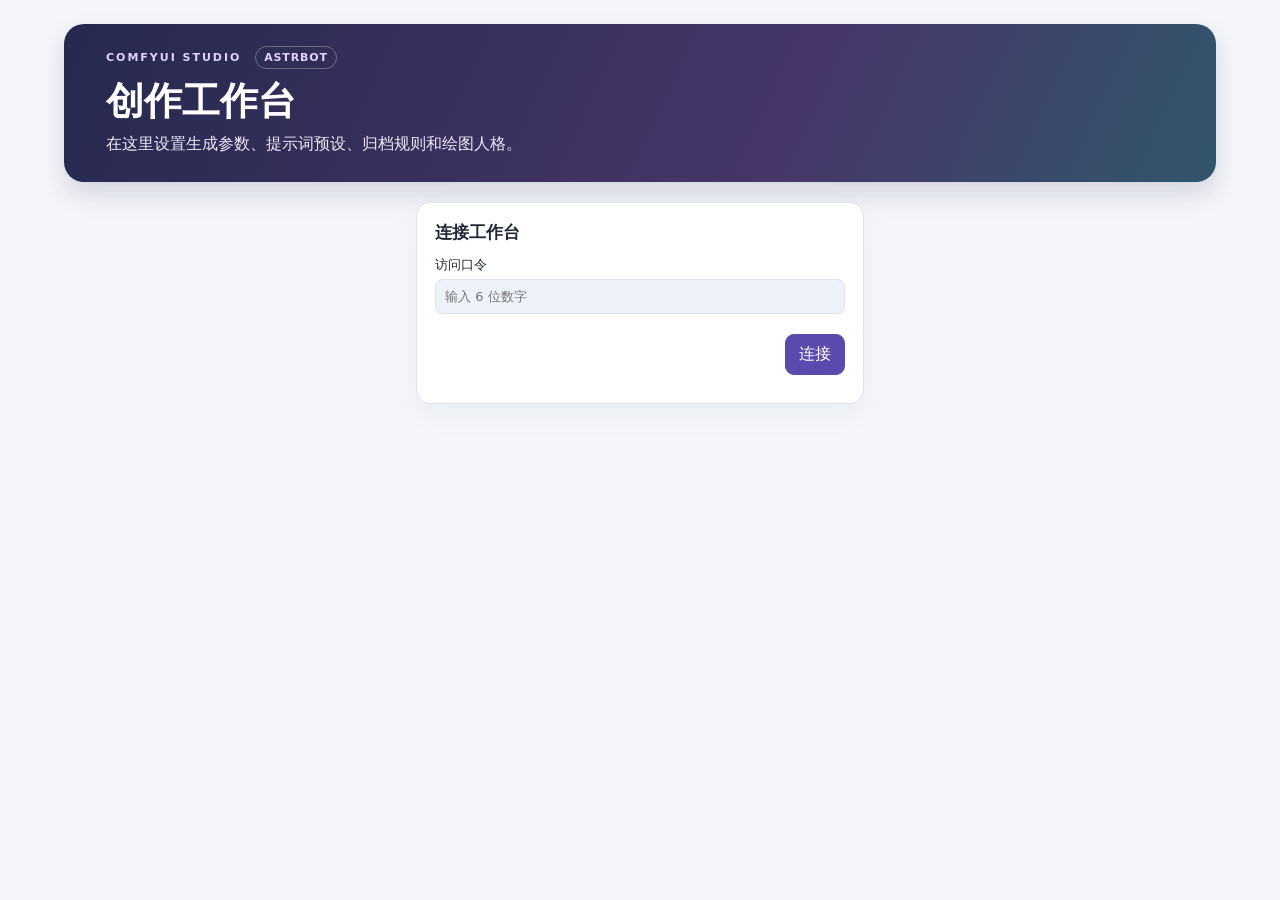
==== views/anima/index.html @ 5c2d6a52 "feat(init):An Astrbot plugin to bridge ComfyUI" ====
<!doctype html>
<html lang="zh-CN">
<head>
  <meta charset="utf-8">
  <meta name="viewport" content="width=device-width, initial-scale=1">
  <title>ComfyUI 工作台</title>
  <link rel="stylesheet" href="./style.css">
</head>
<body>
  <main>
    <header class="hero">
      <p class="eyebrow">COMFYUI STUDIO <span>ASTRBOT</span></p>
      <h1>创作工作台</h1>
      <p>在这里设置生成参数、提示词预设、归档规则和绘图人格。</p>
    </header>
    <section id="remote-login" hidden>
      <h2>连接工作台</h2>
      <form id="remote-login-form">
        <label class="field">访问口令
          <input id="remote-token" type="password" inputmode="numeric" autocomplete="current-password"
            placeholder="输入 6 位数字" maxlength="128" required>
        </label>
        <p id="remote-login-status" role="alert"></p>
        <footer><button class="primary" type="submit">连接</button></footer>
      </form>
    </section>
    <div class="workspace" id="workspace">
      <aside class="workflow-nav" aria-label="工作流导航">
        <p class="nav-label">工作流</p>
        <select id="remote-workflow" aria-label="选择工作流" hidden></select>
        <nav id="workflow-list" aria-label="工作流列表"></nav>
      </aside>
      <aside class="management-nav" aria-label="工作台管理">
        <p class="nav-label">管理</p>
        <nav id="management-list" aria-label="管理选项">
          <button type="button" id="open-exports" class="workflow-tab" aria-controls="exports">导入导出</button>
          <button type="button" id="open-archive" class="workflow-tab">图片归档</button>
          <button type="button" id="open-persona" class="workflow-tab" aria-controls="persona">绘图人格</button>
          <button type="button" id="open-lora-order" class="workflow-tab" aria-controls="lora-order">LoRA 编号</button>
          <button type="button" id="open-presets" class="workflow-tab" aria-controls="presets">提示词预设</button>
          <button type="button" id="open-image-review" class="workflow-tab" aria-controls="image-review">待评价图片</button>
          <button type="button" id="open-image-gallery" class="workflow-tab" aria-controls="image-gallery">收藏图集</button>
          <button type="button" id="open-pass-gallery" class="workflow-tab" aria-controls="image-gallery">Pass 图集</button>
          <button type="button" id="open-videos" class="workflow-tab" aria-controls="videos">生成视频</button>
          <button type="button" id="open-queue" class="workflow-tab" aria-controls="queue">任务队列</button>
          <button type="button" id="remote-logout" class="workflow-tab" hidden>退出远程工作台</button>
        </nav>
      </aside>
      <div class="workspace-main">
        <p id="status" role="status" aria-live="polite">正在读取工作流…</p>
        <form id="settings" hidden>
          <div class="panel-heading">
            <div><span id="workflow-kind" class="pill"></span><h2 id="workflow-title"></h2></div>
            <div class="row-actions">
              <button type="button" id="show-unsaved" hidden>未保存</button>
              <button type="button" id="discard" hidden>放弃修改</button>
            </div>
          </div>
          <p id="workflow-note" class="section-note" hidden></p>
          <section id="workflow-config-settings">
            <h2>工作流配置</h2>
            <label class="field">已保存的配置<select id="workflow-config-name"></select></label>
            <footer>
              <button type="button" id="rename-workflow-config" disabled>重命名</button>
              <button type="button" id="save-workflow-config" disabled>另存当前参数</button>
              <button type="button" id="delete-workflow-config" disabled>删除配置</button>
            </footer>
            <small class="section-note">选择后直接加载。保存设置时会同步更新选中的配置。</small>
          </section>
          <section>
            <h2>命令简称</h2>
            <label class="field">工作流简称
              <input id="workflow-alias" maxlength="32" placeholder="留空使用默认简称">
            </label>
            <footer><button type="button" id="workflow-alias-save">保存简称</button></footer>
            <small id="workflow-alias-example"></small>
          </section>
      <section>
        <h2 id="prompt-settings-title">提示词与种子</h2>
        <label id="prefix-setting" class="field">正向提示词前缀
          <textarea id="prefix" rows="2" maxlength="4000" placeholder="可留空，或填写常用风格标签"></textarea>
        </label>
        <label class="toggle"><input type="checkbox" id="fixed"> 使用面板里的固定种子</label>
        <small id="seed-note">随机模式每次生成使用新种子。负向提示词与种子数值可在下方调整。</small>
        <div class="grid" id="sweep-lora-setting" hidden>
          <label class="field">人物 LoRA 扫图目录
            <select id="sweep-lora-family"></select>
          </label>
        </div>
      </section>
      <section id="reference-settings">
        <h2>图生图参考图</h2>
        <p>默认从 QQ 读取图生图和 ControlNet 参考图。同时启用时共用所选图片。</p>
        <label class="field">图片来源
          <select id="reference-source">
            <option value="auto">优先 QQ 附图，没图时用面板参考图</option>
            <option value="qq">仅用 QQ 当前消息或引用图片</option>
            <option value="local">仅用面板参考图</option>
          </select>
        </label>
        <small>同一条消息附图，或回复图片并发送指令。选择本机素材时，可调整节点 #21 和 #129。</small>
      </section>
      <section id="anima-branches">
        <h2>工作流分支</h2>
        <p>勾选后点「保存设置」，下次打开会保留已保存的分支。关闭分支时会保留它的参数。</p>
        <details>
          <summary id="branch-summary">分支开关</summary>
          <div id="branches" class="grid"></div>
          <footer><button type="submit" class="primary" id="save-branches">保存设置</button></footer>
        </details>
        <details id="branch-dependencies">
          <summary>分支与模型</summary>
          <p>逐个试开启分支，检查已保存配置能否导出以及本机是否识别所需模型和素材。检查不会生成图片。</p>
          <button type="button" id="check-branches">检查全部分支</button>
          <p id="branch-check-status" role="status" aria-live="polite"></p>
          <p id="branch-models"></p>
          <div class="branch-table" id="branch-report" hidden>
            <table>
              <thead><tr><th scope="col">分支</th><th scope="col">检查结果</th><th scope="col">模型 / 素材</th></tr></thead>
              <tbody id="branch-rows"></tbody>
            </table>
          </div>
        </details>
      </section>
      <section>
        <h2>节点参数 <span id="count"></span></h2>
        <label class="toggle" id="dormant-control"><input type="checkbox" id="show-dormant"> 显示旁路分支的参数</label>
        <label class="field parameter-search">查找参数
          <input type="search" id="filter" placeholder="例如：宽度、CFG、节点编号">
        </label>
        <div id="nodes"></div>
        <p id="parameter-empty" hidden>没有匹配的参数。</p>
      </section>
      <footer>
        <button type="button" id="sync">同步 ComfyUI 画布</button>
        <button type="submit" class="primary" id="save">保存设置</button>
      </footer>
        </form>
        <form id="archive" hidden>
          <div class="panel-heading">
            <div><span class="pill">图片输出</span><h2>图片归档</h2></div>
          </div>
          <section>
            <p>正向提示词出现标签时，按下方从上到下第一条匹配规则保存。标签不区分大小写，匹配后从绘图提示词中移除。</p>
            <p>在 QQ 回复一张图片并发送 <code>/comfy archive fav</code>，可把生成图移入 <code>favourite</code>。同一用户在本会话中排在收藏图片前面的待评价图会移入 <code>pass</code>。</p>
            <label class="field archive-default">未命中时的文件夹
              <input id="archive-default" maxlength="64" required>
            </label>
            <div id="archive-rows"></div>
            <button type="button" id="archive-add">＋ 添加规则</button>
            <small class="section-note">只填单层文件夹名称，例如 SFW 或 风景。规则用于 ComfyUI 原图和 AstrBot 回传缓存。</small>
          </section>
          <footer><button class="primary" type="submit" id="archive-save">保存归档规则</button></footer>
        </form>
        <form id="persona" hidden>
          <div class="panel-heading">
            <div><span class="pill">AI 绘图</span><h2>绘图人格</h2></div>
            <button type="button" id="persona-reload">重新读取文件</button>
          </div>
          <section>
            <p>这里的提示词会附加到 AstrBot 当前使用的人格中。保存后，下次 AI 对话生效。</p>
            <label class="field">绘图提示词
              <textarea id="persona-text" rows="18" maxlength="16000" spellcheck="false" required></textarea>
            </label>
            <small class="section-note" id="persona-path"></small>
          </section>
          <footer>
            <button type="button" id="persona-default">载入默认提示词</button>
            <button class="primary" type="submit" id="persona-save">保存提示词</button>
          </footer>
        </form>
        <div id="lora-order" hidden>
          <div class="panel-heading">
            <div><span class="pill">QQ 快捷调用</span><h2>LoRA 编号</h2></div>
            <button type="button" id="lora-order-refresh">刷新目录</button>
          </div>
          <section>
            <div class="order-heading">
              <div>
                <label class="field">模型目录<select id="lora-family"></select></label>
                <p>点击 LoRA 名称可编辑分类和附带提示词。拖动或点击箭头可调整组内编号。</p>
              </div>
              <span id="lora-order-count" class="pill"></span>
            </div>
            <div id="lora-order-list"></div>
            <small class="section-note" id="lora-order-help"></small>
          </section>
        </div>
        <dialog id="lora-tag-dialog" aria-labelledby="lora-tag-title">
          <h2 id="lora-tag-title">LoRA 设置</h2>
          <p id="lora-tag-name"></p>
          <small id="lora-tag-hash" class="section-note"></small>
          <form id="lora-tag-form">
            <label class="field">LoRA 分类
              <select id="lora-category">
                <option value="C">人物（C）</option>
                <option value="S">风格（S）</option>
                <option value="O">其他（O）</option>
              </select>
            </label>
            <label class="field">默认权重
              <input id="lora-default-strength" type="number" min="-100" max="100" step="any" required>
              <small>命令省略权重时和遍历 LoRA 时使用。</small>
            </label>
            <label class="field">随正向提示词发送
              <textarea id="lora-tag-text" rows="4" maxlength="1000" spellcheck="false" placeholder="例如 watercolor, soft lighting"></textarea>
            </label>
            <small class="section-note" id="lora-tag-default"></small>
            <small class="section-note">留空保存可停用插件补词。恢复默认可重新使用 LoRA 自带的触发词。</small>
            <p id="lora-tag-error" role="alert" class="error" hidden></p>
            <footer>
              <button type="button" id="lora-tag-cancel">取消</button>
              <button type="button" id="lora-tag-reset">恢复默认</button>
              <button type="submit" class="primary" id="lora-tag-save">保存设置</button>
            </footer>
          </form>
        </dialog>
        <div id="presets" hidden>
          <div class="panel-heading">
            <div><span class="pill">绘图提示词</span><h2>提示词预设</h2></div>
            <div class="row-actions">
              <button type="button" id="preset-reload" hidden>重新读取文件</button>
            </div>
          </div>
          <section>
            <h2>用户预设库</h2>
            <label class="field">选择已有用户
              <select id="preset-account"></select>
            </label>
            <div class="grid">
              <label class="field">平台实例 ID<input id="preset-platform" placeholder="例如 aiocqhttp" maxlength="80"></label>
              <label class="field">用户 ID<input id="preset-user" placeholder="例如 QQ 号" maxlength="100"></label>
            </div>
            <footer><button type="button" id="preset-open-account">打开用户预设库</button></footer>
            <small class="section-note">QQ 用户可私聊发送 /comfy prompt preset 获取账号标识，冒号前是平台实例 ID，后面是用户 ID。</small>
          </section>
          <form id="preset-form" hidden>
          <section>
            <div class="order-heading">
              <div>
                <h2 id="preset-account-title"></h2>
                <p>点击名称编辑。拖动手柄或点击箭头，可调整编号并自动保存。</p>
              </div>
              <button type="button" id="preset-new">＋ 新建预设</button>
            </div>
            <ol id="preset-list" class="order-list" aria-label="提示词预设编号"></ol>
            <div class="preset-preview">
              <button type="button" id="preset-preview-open" aria-label="查看预设预览大图" hidden>
                <img id="preset-preview-image" alt="提示词预设的效果图">
              </button>
              <div>
                <strong>效果预览</strong>
                <p id="preset-preview-status" role="status"></p>
                <div class="row-actions">
                  <button type="button" id="preset-preview-select">从收藏选图</button>
                  <button type="button" id="preset-preview-clear" hidden>移除预览</button>
                </div>
              </div>
            </div>
            <div class="grid">
              <label class="field wide">预设名称
                <input id="preset-name" maxlength="64" placeholder="例如：水彩 人像" required>
              </label>
              <label class="field wide">正向提示词
                <textarea id="preset-positive" rows="6" maxlength="8000" spellcheck="false" required></textarea>
              </label>
              <label class="field wide">负向提示词（可选）
                <textarea id="preset-negative" rows="4" maxlength="8000" spellcheck="false" placeholder="留空沿用工作流的负向提示词"></textarea>
              </label>
            </div>
            <details id="prompt-tag-picker" class="compact-disclosure">
              <summary><strong>提示词词库</strong><small>查词和预览</small></summary>
              <p class="section-note">长按词条或加词按钮查看缩略图，点按词名也能预览。点「＋正向」或「＋负向」可直接加词。</p>
              <div class="grid">
                <label class="field">搜索标签<input type="search" id="prompt-tag-search" placeholder="例如 水彩、柔光、watermark" maxlength="120"></label>
                <label class="field">分类<select id="prompt-tag-category"><option value="">全部分类</option></select></label>
              </div>
              <p id="prompt-tag-status" role="status" aria-live="polite"></p>
              <ul id="prompt-tag-results" class="prompt-tag-results"></ul>
              <button type="button" id="prompt-tag-more" hidden>查看更多</button>
              <p class="section-note" id="prompt-tag-directory"></p>
              <p class="section-note" id="prompt-tag-warnings" role="status" hidden></p>
              <button type="button" id="prompt-tag-reload">重新读取词库</button>
            </details>
            <div id="preset-usage">
              <small class="section-note">预设所属用户可发送 <code id="preset-command">/comfy gen --preset "水彩 人像"</code></small>
              <small class="section-note">可在预设编号或名称后补充本次画面。直接填写带权重的 Prompt 时，加上 <code>--raw</code> 可保留补充内容的原文。</small>
            </div>
            <small class="section-note" id="preset-path"></small>
          </section>
          <footer>
            <button type="button" id="preset-discard" hidden>放弃修改</button>
            <button type="submit" class="primary" id="preset-save">保存预设</button>
          </footer>
          </form>
        </div>
        <dialog id="prompt-tag-preview" aria-labelledby="prompt-tag-preview-title">
          <h2 id="prompt-tag-preview-title"></h2>
          <p id="prompt-tag-preview-label"></p>
          <img id="prompt-tag-preview-image" hidden alt="">
          <p id="prompt-tag-preview-status" role="status"></p>
          <footer>
            <button type="button" id="prompt-tag-preview-close" autofocus>关闭</button>
            <button type="button" id="prompt-tag-preview-positive">＋正向</button>
            <button type="button" id="prompt-tag-preview-negative">＋负向</button>
          </footer>
        </dialog>
        <dialog id="preset-conflict" aria-labelledby="preset-conflict-title">
          <h2 id="preset-conflict-title">发现同名预设</h2>
          <p id="preset-conflict-progress"></p>
          <div id="preset-comparison"></div>
          <form method="dialog">
            <footer>
              <button value="cancel" autofocus>取消导入</button>
              <button value="existing">保留现有版</button>
              <button class="primary" value="incoming">用导入版覆盖</button>
            </footer>
          </form>
        </dialog>
        <div id="exports" hidden>
          <div class="panel-heading"><h2>导入导出</h2></div>
          <section>
            <h2>工作流</h2>
            <label class="field">选择要导出的单个工作流<select id="export-workflow-name"></select></label>
            <footer>
              <button type="button" id="export-workflow">导出工作流 JSON</button>
              <button type="button" id="export-workflows">导出全部工作流 ZIP</button>
            </footer>
            <small class="section-note">工作流文件包含已保存的参数，ZIP 还包含 Anima T2I 画布。</small>
            <label class="toggle"><input type="checkbox" id="replace-workflows"> 导入时覆盖同名工作流</label>
            <footer>
              <button type="button" id="import-workflows">导入工作流 JSON 或 ZIP</button>
              <button type="button" id="open-workflow-directory" hidden>打开工作流目录</button>
            </footer>
            <input type="file" id="workflow-import-file" accept=".json,.zip,application/json,application/zip" hidden>
          </section>
          <section>
            <h2>工作流配置</h2>
            <div class="grid">
              <label class="field">工作流<select id="transfer-config-workflow"></select></label>
              <label class="field">要导出的配置<select id="transfer-config-name"></select></label>
            </div>
            <footer>
              <button type="button" id="import-workflow-config">导入配置 JSON</button>
              <button type="button" id="export-workflow-config" disabled>导出配置 JSON</button>
            </footer>
            <small class="section-note">导入后可在对应工作流里应用。同名配置会自动加上序号。</small>
            <input type="file" id="workflow-config-file" accept=".json,application/json" hidden>
          </section>
          <section>
            <h2>提示词预设</h2>
            <label class="field">预设所属用户<select id="export-preset-account"></select></label>
            <details>
              <summary>使用其他 QQ 账号</summary>
              <div class="grid">
                <label class="field">平台实例 ID<input id="transfer-preset-platform" placeholder="例如 aiocqhttp" maxlength="80"></label>
                <label class="field">用户 ID<input id="transfer-preset-user" placeholder="例如 QQ 号" maxlength="100"></label>
              </div>
              <button type="button" id="transfer-preset-account">选择此账号</button>
            </details>
            <footer>
              <button type="button" id="preset-import" disabled>导入提示词预设 JSON</button>
              <button type="button" id="export-presets" disabled>导出提示词预设 JSON</button>
            </footer>
            <input type="file" id="preset-file" accept=".json,application/json" hidden>
          </section>
          <section>
            <h2>常用命令</h2>
            <label class="toggle"><input type="checkbox" id="replace-commands"> 导入时覆盖同名命令</label>
            <footer>
              <button type="button" id="import-commands">导入常用命令 JSON</button>
              <button type="button" id="export-commands">导出常用命令 JSON</button>
            </footer>
            <input type="file" id="commands-import-file" accept=".json,application/json" hidden>
          </section>
          <section>
            <h2>LoRA 附带词</h2>
            <label class="field">LoRA 文件夹<select id="export-lora-family"></select></label>
            <footer>
              <button type="button" id="lora-tags-import">导入附带词 JSON</button>
              <button type="button" id="export-lora-tags">导出附带词 JSON</button>
            </footer>
            <small class="section-note">按模型文件的 SHA-256 合并，同一哈希以导入词为准。缺少对应模型的记录也会保留。</small>
            <input type="file" id="lora-tags-file" accept=".json,application/json" hidden>
          </section>
        </div>
        <div id="image-review" hidden>
          <div class="panel-heading">
            <div><h2>待评价图片</h2><small id="image-review-count"></small></div>
            <button type="button" id="image-review-refresh">刷新</button>
          </div>
          <div id="image-review-filter-slot">
            <details id="image-filters">
              <summary aria-label="筛选图片" title="筛选图片">
                <span class="filter-icon" aria-hidden="true"><i></i><i></i><i></i></span>
                <span id="image-filter-count" hidden></span>
              </summary>
              <div class="image-filter-panel">
                <div class="row-actions">
                  <label class="field">搜索筛选项 <input type="search" id="image-filter-search" autocomplete="off"></label>
                  <button type="button" id="image-filter-clear" disabled>清除筛选</button>
                </div>
                <small>同类任选，跨类同时匹配。</small>
                <p id="image-filter-status" role="status" hidden></p>
                <div id="image-filter-options"></div>
              </div>
            </details>
          </div>
          <p id="image-review-empty" hidden>暂无待评价图片。</p>
          <div id="image-review-jobs"></div>
        </div>
        <div id="videos" hidden>
          <div class="panel-heading">
            <h2>生成视频</h2>
            <button type="button" id="videos-refresh">刷新</button>
          </div>
          <div id="videos-list"></div>
          <p id="videos-empty" hidden>暂无生成的视频。</p>
          <footer>
            <button type="button" id="videos-prev" disabled>上一页</button>
            <small id="videos-page"></small>
            <button type="button" id="videos-next" disabled>下一页</button>
          </footer>
        </div>
        <div id="image-gallery" hidden>
          <div class="panel-heading">
            <h2 id="image-gallery-title">收藏图集</h2>
            <label class="field">图片分类
              <select id="image-gallery-rating">
                <option value="">全部</option>
                <option value="SFW">SFW</option>
                <option value="NSFW">NSFW</option>
              </select>
            </label>
          </div>
          <div class="row-actions">
            <div id="image-gallery-filter-slot"></div>
            <button type="button" id="image-gallery-thumbnails">生成缺失缩略图</button>
          </div>
          <p id="image-gallery-thumbnail-status" role="status"></p>
          <div id="image-gallery-grid" class="review-grid"></div>
          <p id="image-gallery-empty" hidden>暂无收藏图片。</p>
          <footer>
            <button type="button" id="image-gallery-prev" disabled>上一页</button>
            <small id="image-gallery-page"></small>
            <button type="button" id="image-gallery-next" disabled>下一页</button>
          </footer>
        </div>
        <dialog id="image-original" aria-labelledby="image-original-title">
          <div class="panel-heading">
            <h2 id="image-original-title">原图</h2>
            <div class="row-actions">
              <button type="button" id="image-original-move" hidden></button>
              <form method="dialog"><button>关闭</button></form>
            </div>
          </div>
          <p id="image-original-status" role="status"></p>
          <dl id="image-generation-info" class="image-generation-info" hidden></dl>
          <img id="image-original-file" alt="" hidden>
        </dialog>
        <dialog id="image-delete-dialog" aria-labelledby="image-delete-title">
          <h2 id="image-delete-title">删除图片</h2>
          <p id="image-delete-name"></p>
          <p>删除归档中的原图后无法在工作台恢复。</p>
          <p id="image-delete-status" role="status"></p>
          <footer>
            <form method="dialog"><button id="image-delete-cancel">取消</button></form>
            <button type="button" id="image-delete-confirm" class="primary">确认删除</button>
          </footer>
        </dialog>
        <div id="queue" hidden>
          <div class="panel-heading">
            <div><span class="pill">生成管理</span><h2>任务队列</h2></div>
            <div class="row-actions">
              <button type="button" id="queue-refresh">刷新队列</button>
              <button type="button" id="queue-cancel-all" disabled>取消全部任务</button>
            </div>
          </div>
          <p id="queue-status" role="status" aria-live="polite"></p>
          <details id="queue-create" class="compact-disclosure">
            <summary><strong>＋ 创建任务</strong></summary>
            <label class="field queue-mode">添加方式
              <select id="queue-create-mode">
                <option value="">无</option>
                <option value="command">命令添加</option>
                <option value="simple">简易添加</option>
              </select>
            </label>
            <form id="remote-command-form" hidden>
              <div class="grid">
                <label class="field">常用命令<select id="queue-command-template"></select></label>
                <label class="field">模板名称
                  <input id="queue-command-template-name" maxlength="64" placeholder="为当前命令取个名字">
                </label>
                <div class="row-actions wide">
                  <button type="button" id="queue-command-template-save">保存模板</button>
                  <button type="button" id="queue-command-template-delete" disabled>删除所选模板</button>
                </div>
                <label class="field wide">命令
                  <textarea id="queue-command-text" name="command" rows="3" maxlength="16000" required spellcheck="false"
                    placeholder='/comfy gen --wf wai watercolor landscape'></textarea>
                </label>
                <label class="field">预设所属用户<select id="remote-command-account" name="account"></select></label>
              </div>
              <small class="section-note">选择模板后可先编辑再发送。支持 gen、lora、sweep 和 --help，描述按原文提交。</small>
              <footer><button type="submit" class="primary" id="remote-command-send">提交命令</button></footer>
            </form>
            <form id="queue-form" hidden>
              <div class="grid">
                <label class="field">工作流<select id="queue-workflow" required></select></label>
                <label class="field">预设所属用户<select id="queue-preset-account"></select></label>
                <label class="field">提示词预设<select id="queue-preset"></select></label>
                <label class="field wide">正向提示词或本次补充
                  <textarea id="queue-positive" rows="4" maxlength="8000" spellcheck="false"></textarea>
                </label>
                <label class="field wide">负向提示词
                  <textarea id="queue-negative" rows="2" maxlength="8000" placeholder="留空沿用预设或工作流"></textarea>
                </label>
                <label class="field">生成批次
                  <input type="number" id="queue-count" value="1" min="1" step="1" required>
                </label>
              </div>
              <small class="section-note">多批次会分别入队，每项使用随机种子，可单独取消。提示词按原文提交。超时从 ComfyUI 接收任务后计时，包含 ComfyUI 内的排队和执行。</small>
              <footer><button type="submit" class="primary" id="queue-add">加入队列</button></footer>
            </form>
            <div class="field queue-reference" id="queue-reference" hidden>参考图
              <div class="row-actions">
                <button type="button" id="queue-reference-open">从收藏选图</button>
                <button type="button" id="queue-reference-upload">本地图片</button>
                <button type="button" id="queue-reference-edit" disabled>编辑遮罩</button>
                <button type="button" id="queue-reference-remove-mask" hidden>移除遮罩编辑</button>
                <button type="button" id="queue-reference-clear" hidden>清除图片</button>
              </div>
              <input type="hidden" id="queue-reference-id">
              <input id="queue-reference-file" type="file" accept="image/png,image/jpeg,image/webp,image/gif" hidden>
              <small id="queue-reference-status" role="status"></small>
            </div>
          </details>
          <section>
            <h2 id="queue-summary">当前队列</h2>
            <div id="queue-active"></div>
          </section>
          <details class="compact-disclosure">
            <summary><strong>QQ 任务等待超时</strong></summary>
            <form id="queue-qq-timeout-form">
              <div class="grid">
                <label class="field">工作流<select id="queue-qq-workflow" required></select></label>
                <label class="field">超时（秒）
                  <input type="number" id="queue-qq-timeout" step="1" aria-describedby="queue-qq-timeout-note" disabled>
                  <small id="queue-qq-timeout-note">正在读取当前设置…</small>
                </label>
              </div>
              <small class="section-note">应用于该工作流之后从 QQ 和网页提交的任务。留空恢复默认值。</small>
              <footer><button type="submit" class="primary" id="queue-qq-timeout-save" disabled>保存等待超时</button></footer>
            </form>
          </details>
          <section>
            <h2>最近任务</h2>
            <div id="queue-recent"></div>
          </section>
          </div>
          <dialog id="queue-reference-picker" aria-labelledby="queue-reference-title">
            <div class="panel-heading">
              <h2 id="queue-reference-title">从收藏选择参考图</h2>
              <button type="button" id="queue-reference-close" autofocus>关闭</button>
            </div>
            <label class="field">分类
              <select id="queue-reference-rating">
                <option value="">全部</option><option value="SFW">SFW</option><option value="NSFW">NSFW</option>
              </select>
            </label>
            <p id="queue-reference-note" role="status"></p>
            <div class="review-grid" id="queue-reference-grid"></div>
            <footer>
              <button type="button" id="queue-reference-prev" disabled>上一页</button>
              <button type="button" id="queue-reference-next" disabled>下一页</button>
            </footer>
          </dialog>
          <dialog id="queue-cancel-dialog" aria-labelledby="queue-cancel-title">
            <h2 id="queue-cancel-title">取消全部任务？</h2>
            <p>将取消当前队列中等待和处理中的任务。</p>
            <form method="dialog"><footer>
              <button value="" autofocus>返回</button>
              <button value="cancel-all" class="primary">确认取消</button>
            </footer></form>
          </dialog>
      </div>
    </div>
  </main>
  <dialog id="video-dialog" class="video-dialog" aria-labelledby="video-title">
    <h2 id="video-title"></h2>
    <video id="video-player" controls playsinline preload="metadata" hidden></video>
    <img id="video-animation" alt="" hidden>
    <p id="video-play-status" role="status" hidden></p>
    <footer>
      <button type="button" id="video-close" autofocus>关闭</button>
    </footer>
  </dialog>
  <dialog id="video-delete-dialog" class="video-dialog" aria-labelledby="video-delete-title">
    <h2 id="video-delete-title">删除视频</h2>
    <p id="video-delete-name"></p>
    <p id="video-delete-status" role="status"></p>
    <footer>
      <button type="button" id="video-delete-cancel" autofocus>取消</button>
      <button type="button" id="video-delete-confirm" class="primary">确认删除</button>
    </footer>
  </dialog>
  <dialog id="workflow-config-dialog">
    <form method="dialog">
      <h2 id="workflow-config-dialog-title"></h2>
      <p id="workflow-config-dialog-note" hidden></p>
      <label class="field" id="workflow-config-title-field">配置名称
        <input id="workflow-config-title" maxlength="64" placeholder="例如 快速出图、精细修复">
      </label>
      <label class="toggle" id="workflow-config-overwrite-field" hidden>
        <input type="checkbox" id="workflow-config-overwrite"> 覆盖同名配置
      </label>
      <footer>
        <button value="cancel" formnovalidate>取消</button>
        <button class="primary" value="confirm" id="workflow-config-confirm">保存</button>
      </footer>
    </form>
  </dialog>
  <div class="workbench-notices">
    <div id="success-notice" class="success-notice" role="status" hidden></div>
    <div id="error-notice" class="error-notice" hidden>
      <p id="error-notice-text" role="alert"></p>
      <button type="button" id="dismiss-error" aria-label="关闭提示">关闭</button>
      <div id="unsaved-actions" hidden>
        <ul id="unsaved-changes" aria-label="未保存的改动"></ul>
        <div class="row-actions">
          <button type="submit" form="settings" class="primary">保存</button>
          <button type="button" id="discard-unsaved">放弃修改</button>
        </div>
      </div>
    </div>
  </div>
  <script type="module" src="./app.js"></script>
</body>
</html>
---- views/anima/style.css ----
:root {
  color-scheme: light dark;
  font-family: system-ui, "Microsoft YaHei", sans-serif;
  color: #202837;
  background: #f4f6fa;
  --surface: #fff;
  --soft: #edf1f8;
  --line: #dde3ed;
  --muted: #536073;
  --accent: #5747a8;
  --tint: #eeeafd;
  --error: #a42a44;
  --shadow: 0 10px 32px #2129440b;
}
@media (prefers-color-scheme: dark) {
  :root {
    color: #eceefa; background: #141825;
    --surface: #1d2333; --soft: #242b40; --line: #353e56;
    --muted: #b3bfd5; --accent: #c1afff; --tint: #352c54;
    --error: #ffadbc; --shadow: none;
  }
}
* { box-sizing: border-box; }
[hidden] { display: none !important; }
body { margin: 0; }
main { max-width: 1240px; margin: auto; padding: 24px clamp(14px, 4vw, 44px) 40px; }
.hero {
  background: linear-gradient(115deg, #26294e, #46366a 63%, #31566b);
  border-radius: 20px; padding: 25px clamp(20px, 5vw, 42px);
  color: #fff; box-shadow: 0 12px 26px #28284528;
}
.eyebrow { margin: 0; color: #dfd6ff; font-size: 11px; font-weight: 750; letter-spacing: .18em; }
.eyebrow span { margin-left: 8px; padding: 4px 8px; border: 1px solid #ffffff4d; border-radius: 12px; letter-spacing: .08em; }
h1 { margin: 10px 0 5px; font-size: clamp(25px, 4vw, 38px); font-weight: 730; }
.hero > p:last-child { margin: 0; color: #f0eafc; }
.workspace { display: grid; grid-template-columns: minmax(155px, 190px) minmax(0, 1fr) minmax(138px, 164px); grid-template-areas: "workflows content management"; gap: 20px; margin-top: 20px; }
aside { position: sticky; top: 12px; align-self: start; background: var(--surface); border: 1px solid var(--line); border-radius: 14px; padding: 12px; box-shadow: var(--shadow); }
.workflow-nav { grid-area: workflows; }
.management-nav { grid-area: management; }
.nav-label { margin: 9px 8px; font-size: 11px; font-weight: 700; letter-spacing: .08em; }
nav { display: grid; gap: 5px; }
.workflow-tab { width: 100%; text-align: left; background: transparent; border-color: transparent; }
.nav-sortable { position: relative; padding-inline-end: 27px; cursor: grab; user-select: none; }
.nav-sortable.dragging { cursor: grabbing; }
.nav-grip { position: absolute; inset-inline-end: 8px; top: 50%; transform: translateY(-50%); color: var(--muted); font-size: 16px; pointer-events: none; }
.workflow-tab strong, .workflow-tab small { display: block; overflow-wrap: anywhere; }
.workflow-tab small { margin-top: 2px; }
.workflow-tab[aria-pressed=true] {
  color: var(--accent); background: var(--tint); border-color: var(--line);
  box-shadow: inset 3px 0 var(--accent); font-weight: 700;
}
.workflow-tab[aria-pressed=true] small { color: inherit; }
.workspace-main { grid-area: content; min-width: 0; }
.panel-heading { display: flex; justify-content: space-between; align-items: center; gap: 12px; margin: 4px 0 15px; }
.panel-heading h2 { margin: 5px 0 0; font-size: clamp(21px, 3vw, 28px); overflow-wrap: anywhere; }
.pill { display: inline-block; color: var(--accent); background: var(--tint); padding: 3px 9px; border-radius: 20px; font-size: 11px; font-weight: 700; }
h2 { margin: 0 0 12px; font-size: 17px; }
p, small { color: var(--muted); line-height: 1.55; }
section { background: var(--surface); border: 1px solid var(--line); border-radius: 14px; padding: 18px; margin: 12px 0; box-shadow: var(--shadow); }
details { border-top: 1px solid var(--line); margin-top: 8px; padding: 12px 0 3px; }
summary { cursor: pointer; font-weight: 650; }
.compact-disclosure { border: 1px solid var(--line); border-radius: 10px; background: var(--surface); margin: 12px 0; padding: 0; }
.compact-disclosure > summary { display: flex; align-items: center; gap: 9px; padding: 10px 12px; background: var(--tint); color: var(--accent); border-radius: 9px; list-style: none; }
.compact-disclosure > summary::-webkit-details-marker { display: none; }
.compact-disclosure > summary::after { content: "›"; margin-inline-start: auto; font-size: 20px; line-height: 1; }
.compact-disclosure[open] > summary::after { transform: rotate(90deg); }
.compact-disclosure[open] { padding-bottom: 12px; }
.compact-disclosure[open] > :not(summary) { margin-inline: 12px; }
.queue-mode { max-width: 16rem; margin-block: 12px; }
.queue-reference { margin-block: 12px; padding: 12px; border: 1px solid var(--line); border-radius: 9px; background: var(--soft); }
#queue-reference-edit:not(:disabled) { color: var(--accent); border-color: var(--accent); }
.mask-dialog { width: min(94vw, 1000px); max-height: 94vh; padding: clamp(10px, 2vw, 20px); color: inherit; background: var(--surface); border: 1px solid var(--line); border-radius: 14px; }
.mask-dialog::backdrop { background: #181a2aaa; }
.mask-tools { display: flex; flex-wrap: wrap; align-items: center; gap: 6px; margin-bottom: 10px; }
.mask-tools button { padding: 6px 9px; }
.mask-tools [aria-pressed=true] { color: var(--accent); background: var(--tint); border-color: var(--accent); }
.mask-tools label { display: inline-flex; align-items: center; gap: 4px; font-size: 12px; }
.mask-tools input[type=range] { width: 70px; padding: 0; accent-color: var(--accent); }
.mask-stage { display: flex; height: min(55dvh, 620px); overflow: auto; overscroll-behavior: contain; background: #171b26; border-radius: 8px; }
.mask-layer { position: relative; flex: none; margin: auto; }
.mask-layer img, .mask-layer canvas { position: absolute; inset: 0; width: 100%; height: 100%; user-select: none; }
.mask-layer canvas { touch-action: none; opacity: .5; cursor: crosshair; }
.mask-layer .mask-pan { cursor: grab; }
.mask-layer .mask-pan:active { cursor: grabbing; }
#queue-status:empty, #queue-reference-status:empty { display: none; }
small, #count { font-weight: 400; font-size: 12px; }
.section-note { display: block; margin-top: 9px; }
.grid { display: grid; grid-template-columns: repeat(auto-fit, minmax(min(100%, 188px), 1fr)); gap: 12px; margin-top: 12px; }
.field { display: flex; flex-direction: column; gap: 5px; font-size: 13px; }
.svi-lora-rows { display: grid; gap: 6px; }
.svi-lora-row { display: grid; grid-template-columns: 6rem minmax(0, 1fr) 5rem auto; gap: 6px; }
.svi-lora-row > * { min-width: 0; }
.svi-lora-rows + button { align-self: start; }
.wide { grid-column: 1 / -1; }
.parameter-search { max-width: 400px; margin: 8px 0 14px; }
.parameter-card { border: 1px solid var(--line); border-radius: 10px; padding: 0; }
.parameter-card > summary { padding: 12px 14px; background: var(--soft); border-radius: 9px; }
.parameter-card[open] > summary { border-radius: 9px 9px 0 0; }
.parameter-count { float: right; color: var(--muted); font-size: 12px; font-weight: 400; }
.parameter-grid { grid-template-columns: repeat(auto-fill, minmax(min(100%, 160px), 1fr)); margin: 0; padding: 14px; }
.parameter-grid .field { min-width: 0; overflow-wrap: anywhere; }
.parameter-toggle { display: flex; align-items: center; gap: 6px; }
.parameter-dormant { display: block; padding: 12px 14px; }
.repair-switches { grid-template-columns: minmax(0, 1fr); }
.repair-group { padding: 9px 14px; }
.repair-group + .repair-group { border-top: 1px solid var(--line); }
.repair-heading { display: flex; align-items: center; justify-content: space-between; gap: 12px; }
.repair-heading h3 { margin: 0; min-width: 0; font-size: 14px; overflow-wrap: anywhere; }
.repair-group .parameter-grid { padding: 8px 0 3px; }
.toggle { display: flex; align-items: center; gap: 8px; padding: 7px 0; font-size: 14px; }
#branches .toggle {
  min-width: 0; min-height: 44px; padding: 8px 10px; overflow-wrap: anywhere;
  border: 1px solid var(--line); border-radius: 8px; cursor: pointer;
}
.repair-heading .toggle { flex: none; min-height: 44px; padding: 8px; white-space: nowrap; cursor: pointer; }
:is(#branches .toggle, .repair-heading .toggle, .parameter-toggle) > input[type=checkbox] {
  flex: none; width: 18px; height: 18px; margin: 0;
}
input, select, textarea, button { font: inherit; }
input:not([type=checkbox]), textarea, select { width: 100%; color: inherit; background: var(--soft); border: 1px solid var(--line); border-radius: 8px; padding: 9px; }
textarea { resize: vertical; }
input[type=checkbox] { accent-color: var(--accent); }
button { border: 1px solid var(--line); border-radius: 9px; color: inherit; background: var(--surface); padding: 9px 13px; cursor: pointer; }
button.primary { color: white; background: #5b4aae; border-color: #5b4aae; }
button:not(:disabled):hover { border-color: var(--accent); }
button:disabled { cursor: wait; opacity: .55; }
:focus-visible { outline: 2px solid var(--accent); outline-offset: 2px; }
footer { display: flex; justify-content: flex-end; gap: 10px; padding: 10px 0; flex-wrap: wrap; }
.unsaved-field {
  background: var(--tint);
  border-radius: 6px;
  outline: 2px solid var(--accent);
  outline-offset: 3px;
}
#show-unsaved { color: var(--accent); border-color: var(--accent); }
#unsaved-actions { grid-column: 1 / -1; }
#unsaved-actions .row-actions { justify-content: flex-end; }
#dismiss-error:has(+ #unsaved-actions:not([hidden])) { display: none; }
body:has(#error-notice:not([hidden]) #unsaved-actions:not([hidden])) main {
  padding-bottom: calc(min(30vh, 15rem) + 7rem);
}
#unsaved-changes {
  display: grid;
  gap: 6px;
  max-height: min(30vh, 15rem);
  overflow-y: auto;
  list-style: none;
  margin: 0 0 10px;
  padding: 2px;
}
#unsaved-changes button { width: 100%; text-align: left; overflow-wrap: anywhere; }
#unsaved-changes small { display: block; margin-top: 3px; }
#status { overflow-wrap: anywhere; }
#status:empty { display: none; }
#status.error, #queue-status.error { color: var(--error); font-weight: 650; }
.workbench-notices {
  position: fixed;
  right: 16px;
  bottom: 16px;
  z-index: 10;
  width: min(28rem, calc(100% - 32px));
  display: grid;
  gap: 8px;
  pointer-events: none;
}
.error-notice, .success-notice {
  pointer-events: auto;
  min-width: 0;
  padding: 12px;
  border: 1px solid var(--line);
  border-radius: 12px;
  background: var(--surface);
  box-shadow: 0 6px 22px #151a3055;
}
.success-notice {
  border-color: var(--accent);
  color: var(--accent);
  max-height: min(35vh, 14rem);
  overflow: auto;
  overflow-wrap: anywhere;
  white-space: pre-wrap;
}
.error-notice {
  display: grid;
  grid-template-columns: minmax(0, 1fr) auto;
  align-items: start;
  gap: 12px;
  border-color: var(--error);
}
.error-notice p {
  margin: 0;
  max-height: min(45vh, 16rem);
  overflow: auto;
  overflow-wrap: anywhere;
  white-space: pre-wrap;
  color: var(--error);
  font-weight: 650;
}
.archive-default { max-width: 310px; margin: 14px 0; }
.archive-row { display: grid; grid-template-columns: 1fr 1fr auto; gap: 12px; padding: 12px 0; border-top: 1px solid var(--line); align-items: end; }
.row-actions { display: flex; flex-wrap: wrap; gap: 5px; }
#image-filters { border: 0; margin: 0 0 8px; padding: 0; }
#image-filters summary { display: inline-flex; gap: 7px; align-items: center; min-height: 38px; padding: 6px 11px; border: 1px solid var(--line); border-radius: 8px; background: var(--surface); list-style: none; }
#image-filters summary::-webkit-details-marker { display: none; }
#image-filters[open] summary, #image-filters summary:has(#image-filter-count:not([hidden])) { color: var(--accent); background: var(--tint); }
.filter-icon { display: grid; gap: 3px; justify-items: center; width: 17px; }
.filter-icon i { width: 100%; height: 2px; border-radius: 2px; background: currentColor; }
.filter-icon i:nth-child(2) { width: 70%; }
.filter-icon i:nth-child(3) { width: 36%; }
.image-filter-panel { width: 100%; min-width: min(78vw, 360px); padding: 12px; margin-top: 8px; border: 1px solid var(--line); border-radius: 10px; background: var(--surface); }
.image-filter-panel > .row-actions { align-items: end; justify-content: space-between; margin-bottom: 7px; }
.image-filter-panel fieldset { margin: 8px 0 0; padding: 0; border: 0; min-width: 0; }
.image-filter-panel legend { font-weight: 650; margin-bottom: 2px; }
.image-filter-values { display: flex; flex-wrap: wrap; gap: 1px 9px; max-height: 10rem; overflow: auto; }
.image-filter-values button { padding: 4px 2px; border: 0; background: transparent; color: var(--muted); font: inherit; text-align: left; overflow-wrap: anywhere; }
.image-filter-values button[aria-pressed=true] { font-weight: 750; color: var(--accent); text-decoration: underline; text-underline-offset: 4px; }
.image-generation-info { display: grid; grid-template-columns: max-content minmax(0, 1fr); gap: 4px 10px; margin: 8px 0 12px; font-size: .88rem; }
.image-generation-info dt { font-weight: 650; }
.image-generation-info dd { margin: 0; overflow-wrap: anywhere; }
.image-preset-link { padding: 0; border: 0; background: transparent; color: var(--accent); text-decoration: underline; text-underline-offset: 3px; font: inherit; text-align: left; }
.review-card-footer .image-generation-summary { flex-basis: 100%; overflow: hidden; text-overflow: ellipsis; white-space: nowrap; }
.preset-preview { display: flex; flex-wrap: wrap; align-items: center; gap: 14px; padding: 12px; margin-top: 12px; background: var(--soft); border-radius: 10px; }
#preset-preview-open { padding: 0; overflow: hidden; }
#preset-preview-image { display: block; width: min(45vw, 164px); height: 136px; object-fit: contain; }
#preset-preview-status { margin: 4px 0 8px; }
.preset-list-preview { width: 42px; height: 42px; object-fit: contain; margin-inline-end: 8px; vertical-align: middle; border-radius: 5px; background: var(--soft); }
#persona-text { min-height: 14rem; line-height: 1.6; }
#persona-path, #preset-path { overflow-wrap: anywhere; }
.order-heading { display: flex; flex-wrap: wrap; justify-content: space-between; align-items: flex-start; gap: 8px 16px; }
.order-heading p { margin: 4px 0; }
.order-list { display: grid; gap: 8px; margin: 12px 0 16px; padding: 0; list-style: none; }
.order-row {
  position: relative; display: grid; grid-template-columns: auto auto minmax(0, 1fr) auto;
  align-items: center; gap: clamp(4px, 1vw, 10px); padding: 7px;
  border: 1px solid var(--line); border-radius: 10px; background: var(--soft);
}
.order-row.selected { border-color: var(--accent); background: var(--tint); }
.order-grip { color: var(--muted); font-size: 20px; line-height: 1; padding: 5px 3px; user-select: none; }
.order-grip[draggable="true"] { cursor: grab; touch-action: none; }
:is(.order-row, .workflow-tab).dragging { opacity: .48; }
:is(.order-row, .workflow-tab).drop-before::before, :is(.order-row, .workflow-tab).drop-after::after {
  content: ""; position: absolute; left: 0; right: 0; height: 3px; border-radius: 3px; background: var(--accent);
}
.order-row.drop-before::before { top: -6px; }
.order-row.drop-after::after { bottom: -6px; }
.workflow-tab.drop-before::before { top: -4px; }
.workflow-tab.drop-after::after { bottom: -4px; }
.order-number { min-width: 2em; padding: 4px; border-radius: 7px; color: var(--accent); background: var(--tint); text-align: center; font-weight: 700; font-variant-numeric: tabular-nums; }
.order-name { display: block; min-width: 0; padding: 5px 2px; font-weight: 650; overflow-wrap: anywhere; }
button.order-name { border-color: transparent; background: transparent; text-align: left; }
.order-name small { display: block; font-weight: 400; }
.order-actions { display: flex; gap: 4px; }
.order-actions button { min-width: 31px; min-height: 31px; padding: 4px; }
.order-empty { padding: 14px; border: 1px dashed var(--line); border-radius: 10px; color: var(--muted); }
#preset-conflict, #lora-tag-dialog, #prompt-tag-preview, #queue-reference-picker, #queue-cancel-dialog, #workflow-config-dialog { width: min(92vw, 760px); max-height: 90vh; padding: 20px; border: 1px solid var(--line); border-radius: 14px; color: inherit; background: var(--surface); }
#lora-tag-dialog { width: min(92vw, 580px); overflow-wrap: anywhere; }
#preset-conflict::backdrop, #lora-tag-dialog::backdrop, #prompt-tag-preview::backdrop, #queue-reference-picker::backdrop, #queue-cancel-dialog::backdrop, #workflow-config-dialog::backdrop { background: #181a2a99; }
#queue-cancel-dialog, #workflow-config-dialog { width: min(92vw, 420px); overflow-wrap: anywhere; }
.video-dialog { width: min(92vw, 860px); max-height: 92vh; padding: 20px; border: 1px solid var(--line); border-radius: 14px; color: inherit; background: var(--surface); overflow-wrap: anywhere; }
.video-dialog::backdrop { background: #181a2a99; }
#video-delete-dialog { width: min(92vw, 420px); }
#video-player, #video-animation { display: block; width: 100%; max-height: 68vh; object-fit: contain; background: #181a2a; border-radius: 8px; }
.video-row { display: flex; flex-wrap: wrap; align-items: center; justify-content: space-between; gap: 10px; margin: 0 0 8px; padding: 12px; background: var(--surface); border: 1px solid var(--line); border-radius: 10px; }
.video-row div:first-child { flex: 1 1 200px; min-width: 0; overflow-wrap: anywhere; }
.video-row small { display: block; }
#lora-tag-error { color: var(--error); }
#preset-comparison h3 { font-size: 14px; margin: 12px 0 5px; }
.preset-pair { display: grid; grid-template-columns: repeat(2, minmax(0, 1fr)); gap: 10px; }
.preset-pair pre { margin: 0; padding: 8px; border-radius: 6px; background: var(--soft); font: inherit; white-space: pre-wrap; overflow-wrap: anywhere; max-height: 180px; overflow: auto; }
.preset-pair.changed pre { background: var(--tint); }
.queue-row { padding: 10px 0; border-top: 1px solid var(--line); overflow-wrap: anywhere; }
.queue-heading { display: flex; align-items: center; flex-wrap: wrap; gap: 8px; margin-bottom: 4px; }
.queue-heading button { margin-left: auto; padding: 5px 9px; }
.queue-row small { display: block; }
.branch-table { overflow-x: auto; }
.branch-table table { width: 100%; border-collapse: collapse; font-size: 13px; }
.branch-table th, .branch-table td { text-align: left; vertical-align: top; padding: 9px; border-bottom: 1px solid var(--line); }
.branch-table th { white-space: nowrap; }
.branch-table td { overflow-wrap: anywhere; }
.branch-table small { display: block; margin-top: 4px; }
.branch-table [data-state=blocked] { color: var(--error); }
@media (max-width: 990px) {
  .workspace { grid-template-columns: minmax(150px, 185px) minmax(0, 1fr); grid-template-areas: "workflows management" "workflows content"; }
  .management-nav { position: static; }
  .management-nav nav { grid-template-columns: repeat(auto-fit, minmax(110px, 1fr)); }
}
@media (max-width: 710px) {
  .svi-lora-row { grid-template-columns: minmax(0, 1fr) minmax(0, 1fr); }
  .workspace { grid-template-columns: minmax(0, 1fr); grid-template-areas: "workflows" "management" "content"; gap: 14px; }
  aside { position: static; }
  nav { grid-template-columns: repeat(auto-fit, minmax(min(100%, 155px), 1fr)); }
  .archive-row { grid-template-columns: 1fr 1fr; }
  .row-actions { grid-column: 1 / -1; }
  .remote-studio #workflow-list { display: none; }
  .remote-studio .workspace { gap: 8px; margin-top: 12px; }
  .remote-studio .management-nav nav { grid-template-columns: repeat(3, minmax(0, 1fr)); }
  .remote-studio .management-nav button { text-align: center; }
  .remote-studio button, #prompt-tag-picker button { min-height: 44px; }
  .remote-studio input:not([type=checkbox]), .remote-studio textarea, .remote-studio select { font-size: 16px; }
}
#remote-login { max-width: 28rem; margin: 20px auto; }
.remote-studio :is(#open-archive, #open-persona, #open-lora-order) { display: none; }
@media (min-width: 711px) { #remote-workflow { display: none; } }
#remote-login-status, #prompt-tag-status { margin: 10px 0; }
#remote-login-status { color: var(--error); }
.prompt-tag-results { list-style: none; margin: 0 0 10px; padding: 0; max-height: 18rem; overflow-y: auto; }
.prompt-tag-results li { display: flex; flex-wrap: wrap; gap: 6px; align-items: center; padding: 7px 0; border-bottom: 1px solid var(--line); user-select: none; -webkit-touch-callout: none; touch-action: pan-y pinch-zoom; }
.prompt-tag-results .prompt-tag-label { flex: 1 1 9rem; overflow-wrap: anywhere; white-space: normal; text-align: left; }
.prompt-tag-label small { display: block; }
.prompt-tag-results button { white-space: nowrap; }
#prompt-tag-preview { width: min(92vw, 420px); overflow-wrap: anywhere; }
#prompt-tag-preview img { display: block; max-width: 100%; max-height: 48vh; margin: 0 auto; object-fit: contain; border-radius: 10px; }
#prompt-tag-directory, #prompt-tag-warnings { overflow-wrap: anywhere; }
#queue-status { white-space: pre-line; }
.lora-parameter-group .parameter-grid {
  grid-template-columns: repeat(auto-fit, minmax(min(100%, 142px), 1fr));
  align-items: end;
}
.lora-parameter-group .field:first-child { align-self: center; }

.review-grid { display: grid; grid-template-columns: repeat(auto-fill, minmax(min(100%, 155px), 1fr)); gap: 12px; }
.review-card { min-width: 0; border: 1px solid var(--line); border-radius: 12px; overflow: hidden; background: var(--surface); }
.review-preview { display: block; width: 100%; aspect-ratio: 4 / 3; padding: 0; border: 0; border-radius: 0; background: var(--soft); }
.review-preview img { display: block; width: 100%; height: 100%; object-fit: contain; }
.review-card-footer { display: flex; align-items: center; justify-content: space-between; gap: 6px; flex-wrap: wrap; padding: 8px; }
.review-card-footer small { overflow-wrap: anywhere; }
.review-card-footer button { padding: 5px 8px; }
#image-gallery-thumbnail-status:empty { margin: 0 0 12px; }
#image-original { width: min(96vw, 72rem); max-width: none; padding: 12px; }
#image-original-status:empty { display: none; }
#image-original-file { display: block; max-width: 100%; max-height: 78vh; margin: auto; object-fit: contain; }
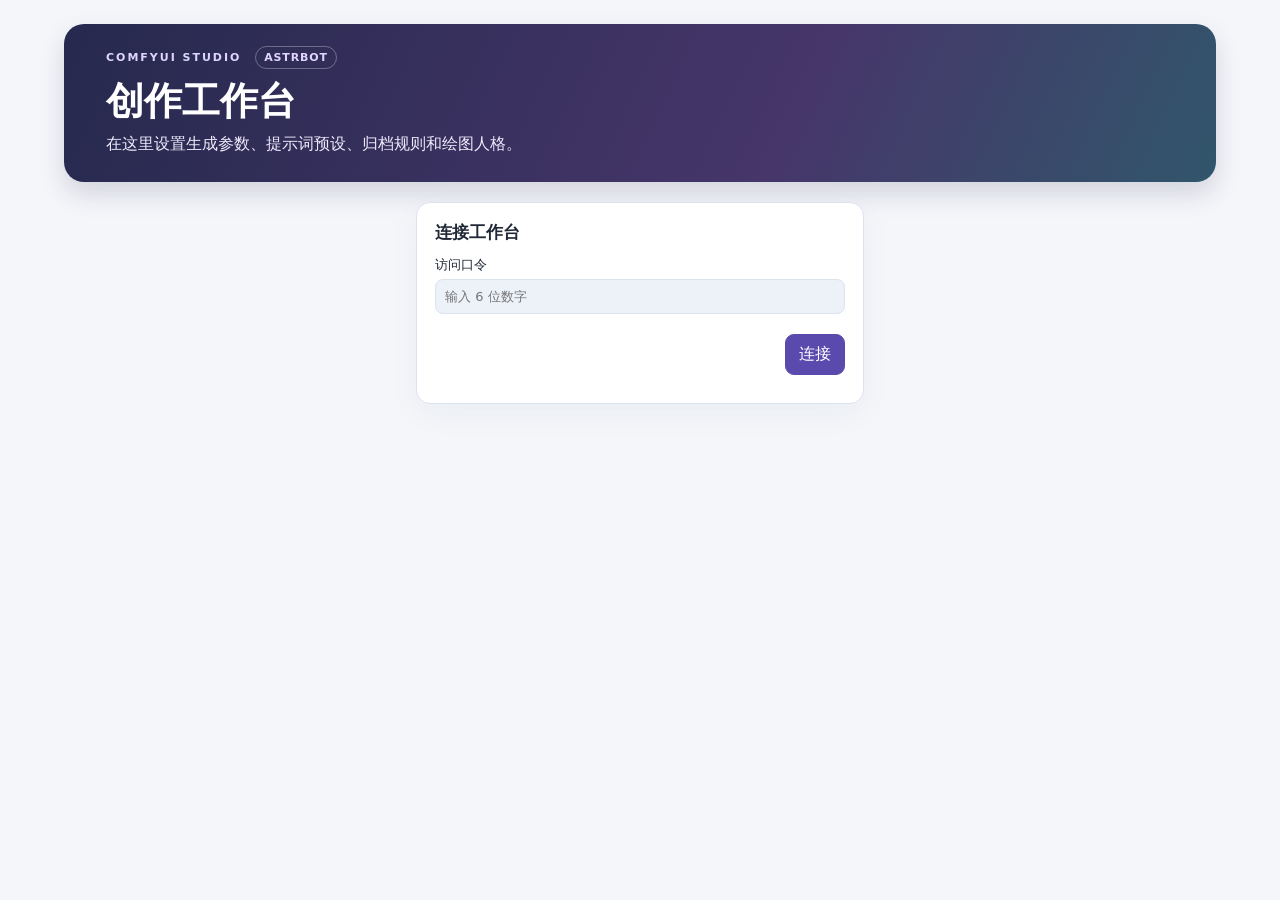
==== commit 6d1815e9: "feat: add ControlNet task creation and configurable workflow layouts" ====
--- a/views/anima/index.html
+++ b/views/anima/index.html
@@ -41,7 +41,9 @@
           <button type="button" id="open-image-review" class="workflow-tab" aria-controls="image-review">待评价图片</button>
           <button type="button" id="open-image-gallery" class="workflow-tab" aria-controls="image-gallery">收藏图集</button>
           <button type="button" id="open-pass-gallery" class="workflow-tab" aria-controls="image-gallery">Pass 图集</button>
+          <button type="button" id="open-control-gallery" class="workflow-tab" aria-controls="control-gallery">控制图集</button>
           <button type="button" id="open-videos" class="workflow-tab" aria-controls="videos">生成视频</button>
+          <button type="button" id="open-create-task" class="workflow-tab" aria-controls="create-task">新建任务</button>
           <button type="button" id="open-queue" class="workflow-tab" aria-controls="queue">任务队列</button>
           <button type="button" id="remote-logout" class="workflow-tab" hidden>退出远程工作台</button>
         </nav>
@@ -128,6 +130,7 @@
         <label class="field parameter-search">查找参数
           <input type="search" id="filter" placeholder="例如：宽度、CFG、节点编号">
         </label>
+        <button type="button" id="parameter-layout-open">调整参数布局</button>
         <div id="nodes"></div>
         <p id="parameter-empty" hidden>没有匹配的参数。</p>
       </section>
@@ -400,7 +403,8 @@
                   <label class="field">搜索筛选项 <input type="search" id="image-filter-search" autocomplete="off"></label>
                   <button type="button" id="image-filter-clear" disabled>清除筛选</button>
                 </div>
-                <small>同类任选，跨类同时匹配。</small>
+                <small>跨类同时匹配，同类默认任选。</small>
+                <label class="image-lora-match"><input type="checkbox" id="image-lora-match"> 匹配全部所选 LoRA</label>
                 <p id="image-filter-status" role="status" hidden></p>
                 <div id="image-filter-options"></div>
               </div>
@@ -408,6 +412,7 @@
           </div>
           <p id="image-review-empty" hidden>暂无待评价图片。</p>
           <div id="image-review-jobs"></div>
+          <nav id="image-review-pages" class="image-pages" aria-label="待评价任务分页" hidden></nav>
         </div>
         <div id="videos" hidden>
           <div class="panel-heading">
@@ -440,23 +445,62 @@
           <p id="image-gallery-thumbnail-status" role="status"></p>
           <div id="image-gallery-grid" class="review-grid"></div>
           <p id="image-gallery-empty" hidden>暂无收藏图片。</p>
-          <footer>
-            <button type="button" id="image-gallery-prev" disabled>上一页</button>
-            <small id="image-gallery-page"></small>
-            <button type="button" id="image-gallery-next" disabled>下一页</button>
-          </footer>
-        </div>
+          <nav id="image-gallery-pages" class="image-pages" aria-label="图集分页" hidden></nav>
+        </div>
+        <template id="image-page-controls">
+          <button type="button" data-page-step="-1" disabled>上一页</button>
+          <div class="image-page-numbers" data-page-numbers></div>
+          <button type="button" data-page-step="1" disabled>下一页</button>
+          <form class="image-page-jump">
+            <label>页码 <input type="number" min="1" step="1" inputmode="numeric" required></label>
+            <button type="submit">跳转</button>
+          </form>
+        </template>
+        <div id="control-gallery" hidden>
+          <div class="panel-heading">
+            <h2>控制图集</h2>
+            <button type="button" id="control-gallery-refresh">刷新</button>
+          </div>
+          <label class="field queue-mode">状态
+            <select id="control-gallery-state">
+              <option value="unevaluated">待评价</option><option value="favourite">收藏</option><option value="pass">Pass</option>
+            </select>
+          </label>
+          <p id="control-gallery-status" role="status"></p>
+          <div id="control-gallery-grid" class="review-grid"></div>
+          <nav id="control-gallery-pages" class="image-pages" aria-label="控制图集分页" hidden></nav>
+        </div>
+        <dialog id="control-preview" class="image-resource-dialog" aria-labelledby="control-preview-title">
+          <div class="panel-heading">
+            <h2 id="control-preview-title">控制图预览</h2>
+            <form method="dialog"><button autofocus>关闭</button></form>
+          </div>
+          <div id="control-preview-asset"></div>
+        </dialog>
         <dialog id="image-original" aria-labelledby="image-original-title">
           <div class="panel-heading">
             <h2 id="image-original-title">原图</h2>
             <div class="row-actions">
+              <button type="button" id="image-original-favourite" class="primary" hidden>收藏</button>
+              <button type="button" id="image-original-pass" hidden>跳过</button>
               <button type="button" id="image-original-move" hidden></button>
-              <form method="dialog"><button>关闭</button></form>
-            </div>
+              <form method="dialog"><button autofocus>关闭</button></form>
+            </div>
+          </div>
+          <div id="image-original-navigation" hidden>
+            <div class="image-page-numbers">
+              <button type="button" id="image-original-prev" aria-label="上一张">← 上一张</button>
+              <small id="image-original-position" role="status"></small>
+              <button type="button" id="image-original-next" aria-label="下一张">下一张 →</button>
+            </div>
+            <nav id="image-original-pages" class="image-pages" aria-label="预览分页" hidden></nav>
           </div>
           <p id="image-original-status" role="status"></p>
           <dl id="image-generation-info" class="image-generation-info" hidden></dl>
-          <img id="image-original-file" alt="" hidden>
+          <div class="image-original-pair">
+            <div class="image-original-result"><img id="image-original-file" alt="" hidden></div>
+            <div id="image-original-controls" hidden></div>
+          </div>
         </dialog>
         <dialog id="image-delete-dialog" aria-labelledby="image-delete-title">
           <h2 id="image-delete-title">删除图片</h2>
@@ -468,22 +512,17 @@
             <button type="button" id="image-delete-confirm" class="primary">确认删除</button>
           </footer>
         </dialog>
-        <div id="queue" hidden>
-          <div class="panel-heading">
-            <div><span class="pill">生成管理</span><h2>任务队列</h2></div>
-            <div class="row-actions">
-              <button type="button" id="queue-refresh">刷新队列</button>
-              <button type="button" id="queue-cancel-all" disabled>取消全部任务</button>
-            </div>
-          </div>
-          <p id="queue-status" role="status" aria-live="polite"></p>
-          <details id="queue-create" class="compact-disclosure">
-            <summary><strong>＋ 创建任务</strong></summary>
+        <div id="create-task" hidden>
+          <div class="panel-heading">
+            <h2>新建任务</h2>
+            <button type="button" id="create-open-queue">任务队列</button>
+          </div>
+          <p id="create-task-status" role="status" aria-live="polite"></p>
+          <section>
             <label class="field queue-mode">添加方式
               <select id="queue-create-mode">
-                <option value="">无</option>
+                <option value="simple">简易添加</option>
                 <option value="command">命令添加</option>
-                <option value="simple">简易添加</option>
               </select>
             </label>
             <form id="remote-command-form" hidden>
@@ -502,7 +541,7 @@
                 </label>
                 <label class="field">预设所属用户<select id="remote-command-account" name="account"></select></label>
               </div>
-              <small class="section-note">选择模板后可先编辑再发送。支持 gen、lora、sweep 和 --help，描述按原文提交。</small>
+              <small class="section-note">选择模板后可先编辑再发送。支持 gen、lora、sweep 和 --help，描述按原文提交。用 --wf 指定支持 ControlNet 的工作流后可设置本次控制图。</small>
               <footer><button type="submit" class="primary" id="remote-command-send">提交命令</button></footer>
             </form>
             <form id="queue-form" hidden>
@@ -520,6 +559,34 @@
                   <input type="number" id="queue-count" value="1" min="1" step="1" required>
                 </label>
               </div>
+              <div id="queue-controlnets" hidden>
+                <h3>ControlNet</h3>
+                <div id="queue-controlnet-branches"></div>
+              </div>
+              <template id="queue-controlnet-branch">
+                <fieldset class="queue-controlnet-branch">
+                  <legend></legend>
+                  <label class="field queue-mode">分支设置
+                    <select data-control-enabled>
+                      <option value="">沿用工作流</option><option value="on">本次启用</option><option value="off">本次关闭</option>
+                    </select>
+                  </label>
+                  <div data-control-fields hidden>
+                    <div class="grid">
+                      <label class="field">控制类型 <select data-control-type></select></label>
+                      <label class="field">处理方式 <select data-control-mode></select></label>
+                    </div>
+                    <div class="row-actions">
+                      <button type="button" data-control-input>浏览 ComfyUI input</button>
+                      <button type="button" data-control-asset>从控制图集选择</button>
+                      <button type="button" data-control-upload>上传本地图片</button>
+                      <button type="button" data-control-clear hidden>清除图片</button>
+                      <input type="file" accept="image/png,image/jpeg,image/webp,image/gif" hidden>
+                    </div>
+                    <small data-control-source role="status"></small>
+                  </div>
+                </fieldset>
+              </template>
               <small class="section-note">多批次会分别入队，每项使用随机种子，可单独取消。提示词按原文提交。超时从 ComfyUI 接收任务后计时，包含 ComfyUI 内的排队和执行。</small>
               <footer><button type="submit" class="primary" id="queue-add">加入队列</button></footer>
             </form>
@@ -535,7 +602,18 @@
               <input id="queue-reference-file" type="file" accept="image/png,image/jpeg,image/webp,image/gif" hidden>
               <small id="queue-reference-status" role="status"></small>
             </div>
-          </details>
+          </section>
+        </div>
+        <div id="queue" hidden>
+          <div class="panel-heading">
+            <h2>任务队列</h2>
+            <div class="row-actions">
+              <button type="button" id="queue-open-create" class="primary">新建任务</button>
+              <button type="button" id="queue-refresh">刷新队列</button>
+              <button type="button" id="queue-cancel-all" disabled>取消全部任务</button>
+            </div>
+          </div>
+          <p id="queue-status" role="status" aria-live="polite"></p>
           <section>
             <h2 id="queue-summary">当前队列</h2>
             <div id="queue-active"></div>
@@ -575,6 +653,29 @@
               <button type="button" id="queue-reference-prev" disabled>上一页</button>
               <button type="button" id="queue-reference-next" disabled>下一页</button>
             </footer>
+          </dialog>
+          <dialog id="task-resource-picker" class="image-resource-dialog" aria-labelledby="task-resource-title">
+            <div class="panel-heading">
+              <h2 id="task-resource-title"></h2>
+              <form method="dialog"><button autofocus>关闭</button></form>
+            </div>
+            <nav id="task-resource-path" class="row-actions" aria-label="当前目录"></nav>
+            <label class="field queue-mode" id="task-resource-state-field" hidden>状态
+              <select id="task-resource-state">
+                <option value="unevaluated">待评价</option><option value="favourite" selected>收藏</option><option value="pass">Pass</option>
+              </select>
+            </label>
+            <p id="task-resource-status" role="status"></p>
+            <div id="task-resource-preview" hidden>
+              <img id="task-resource-image" alt="">
+              <p id="task-resource-preview-status" role="status"></p>
+              <div class="row-actions">
+                <button type="button" id="task-resource-back">返回列表</button>
+                <button type="button" id="task-resource-choose" class="primary" disabled>使用此图</button>
+              </div>
+            </div>
+            <div id="task-resource-items" class="review-grid"></div>
+            <nav id="task-resource-pages" class="image-pages" aria-label="参考素材分页" hidden></nav>
           </dialog>
           <dialog id="queue-cancel-dialog" aria-labelledby="queue-cancel-title">
             <h2 id="queue-cancel-title">取消全部任务？</h2>
@@ -605,6 +706,21 @@
       <button type="button" id="video-delete-confirm" class="primary">确认删除</button>
     </footer>
   </dialog>
+  <dialog id="parameter-layout-dialog" class="image-resource-dialog" aria-labelledby="parameter-layout-title">
+    <div class="panel-heading">
+      <h2 id="parameter-layout-title">调整参数布局</h2>
+      <form method="dialog"><button id="parameter-layout-close" autofocus>关闭</button></form>
+    </div>
+    <p>拖动把手或使用箭头调整顺序。选择分类和分组可调整其中的参数。</p>
+    <h3>分类</h3>
+    <ol id="parameter-layout-categories" class="order-list"></ol>
+    <h3>分组</h3>
+    <ol id="parameter-layout-groups" class="order-list"></ol>
+    <h3>参数</h3>
+    <ol id="parameter-layout-fields" class="order-list"></ol>
+    <p id="parameter-layout-status" role="status"></p>
+    <footer><button type="button" id="parameter-layout-save" class="primary" disabled>保存布局</button></footer>
+  </dialog>
   <dialog id="workflow-config-dialog">
     <form method="dialog">
       <h2 id="workflow-config-dialog-title"></h2>
--- a/views/anima/style.css
+++ b/views/anima/style.css
@@ -209,6 +209,7 @@
 .filter-icon i:nth-child(3) { width: 36%; }
 .image-filter-panel { width: 100%; min-width: min(78vw, 360px); padding: 12px; margin-top: 8px; border: 1px solid var(--line); border-radius: 10px; background: var(--surface); }
 .image-filter-panel > .row-actions { align-items: end; justify-content: space-between; margin-bottom: 7px; }
+.image-lora-match { display: flex; align-items: center; gap: 5px; margin-top: 6px; }
 .image-filter-panel fieldset { margin: 8px 0 0; padding: 0; border: 0; min-width: 0; }
 .image-filter-panel legend { font-weight: 650; margin-bottom: 2px; }
 .image-filter-values { display: flex; flex-wrap: wrap; gap: 1px 9px; max-height: 10rem; overflow: auto; }
@@ -236,7 +237,7 @@
 }
 .order-row.selected { border-color: var(--accent); background: var(--tint); }
 .order-grip { color: var(--muted); font-size: 20px; line-height: 1; padding: 5px 3px; user-select: none; }
-.order-grip[draggable="true"] { cursor: grab; touch-action: none; }
+.order-grip[draggable="true"], .pointer-grip { cursor: grab; touch-action: none; }
 :is(.order-row, .workflow-tab).dragging { opacity: .48; }
 :is(.order-row, .workflow-tab).drop-before::before, :is(.order-row, .workflow-tab).drop-after::after {
   content: ""; position: absolute; left: 0; right: 0; height: 3px; border-radius: 3px; background: var(--accent);
@@ -326,6 +327,39 @@
 .review-card-footer small { overflow-wrap: anywhere; }
 .review-card-footer button { padding: 5px 8px; }
 #image-gallery-thumbnail-status:empty { margin: 0 0 12px; }
+.image-pages, .image-page-numbers, .image-page-jump, .image-page-jump label { display: flex; flex-wrap: wrap; align-items: center; gap: 6px; }
+.image-pages { margin-top: 10px; }
+.image-pages[aria-busy=true] { opacity: .8; }
+.image-page-numbers button[aria-current=page] { opacity: 1; color: var(--accent); background: var(--tint); }
+.image-page-jump input { width: 7ch; }
 #image-original { width: min(96vw, 72rem); max-width: none; padding: 12px; }
+#image-original-navigation { margin: 8px 0 12px; }
+#image-original-navigation button { min-height: 44px; }
 #image-original-status:empty { display: none; }
 #image-original-file { display: block; max-width: 100%; max-height: 78vh; margin: auto; object-fit: contain; }
+#parameter-layout-dialog .order-row { grid-template-columns: auto auto minmax(0, 1fr) auto; }
+#parameter-layout-dialog .order-name { min-width: 0; overflow-wrap: anywhere; }
+#parameter-layout-dialog .pointer-grip { padding: 12px 8px; }
+.queue-controlnet-branch, .control-preview-card {
+  min-width: 0; margin: 8px 0; padding: 10px 12px; border: 1px solid var(--line); border-radius: 9px;
+}
+.queue-controlnet-branch legend, .control-preview-card h3 { color: var(--accent); font-weight: 650; }
+.queue-controlnet-branch [data-control-source] { overflow-wrap: anywhere; }
+.image-resource-dialog {
+  width: min(94vw, 48rem); max-height: 90dvh; overflow: auto; padding: 12px;
+  border: 1px solid var(--line); border-radius: 12px; color: inherit; background: var(--surface);
+}
+.image-resource-dialog::backdrop, #image-original::backdrop { background: #181a2a99; }
+.resource-entry { min-width: 0; overflow-wrap: anywhere; text-align: left; padding: 8px; }
+#task-resource-path [aria-current] { color: var(--accent); background: var(--tint); }
+#task-resource-preview img, .control-preview-card img {
+  display: block; max-width: 100%; max-height: 65dvh; margin: 0 auto 8px; object-fit: contain;
+}
+.control-preview-card h3 { margin: 0 0 4px; }
+.control-preview-card p:empty { display: none; }
+.control-preview-card [aria-pressed=true] { opacity: 1; color: var(--accent); background: var(--tint); }
+.has-control-pair { display: grid; grid-template-columns: minmax(0, 1fr) minmax(0, 1fr); gap: 12px; }
+@media (max-width: 710px) {
+  .has-control-pair { grid-template-columns: minmax(0, 1fr); }
+  .image-resource-dialog button, #image-original button { min-height: 44px; }
+}
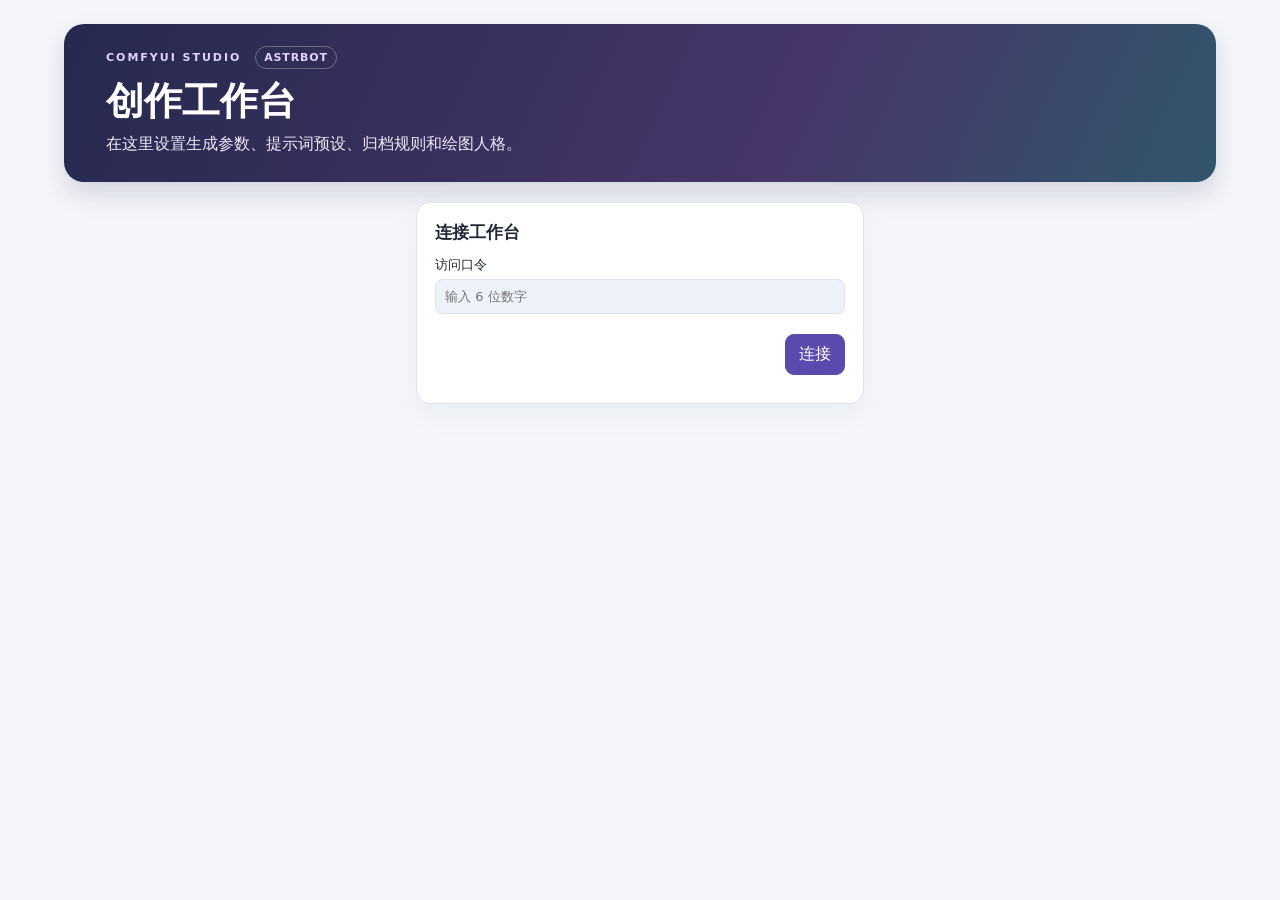
==== commit 5f1d4fd5: "fix: use Windows file picker for ControlNet inputs" ====
--- a/views/anima/index.html
+++ b/views/anima/index.html
@@ -576,8 +576,9 @@
                       <label class="field">控制类型 <select data-control-type></select></label>
                       <label class="field">处理方式 <select data-control-mode></select></label>
                     </div>
-                    <div class="row-actions">
+                    <div class="row-actions control-source-actions">
                       <button type="button" data-control-input>浏览 ComfyUI input</button>
+                      <button type="button" data-control-input-web hidden>网页预览</button>
                       <button type="button" data-control-asset>从控制图集选择</button>
                       <button type="button" data-control-upload>上传本地图片</button>
                       <button type="button" data-control-clear hidden>清除图片</button>
--- a/views/anima/style.css
+++ b/views/anima/style.css
@@ -345,6 +345,8 @@
 }
 .queue-controlnet-branch legend, .control-preview-card h3 { color: var(--accent); font-weight: 650; }
 .queue-controlnet-branch [data-control-source] { overflow-wrap: anywhere; }
+.control-source-actions { margin-top: 10px; }
+.resource-entry-thumbnail { display: block; width: 100%; height: 76px; object-fit: contain; margin-bottom: 5px; }
 .image-resource-dialog {
   width: min(94vw, 48rem); max-height: 90dvh; overflow: auto; padding: 12px;
   border: 1px solid var(--line); border-radius: 12px; color: inherit; background: var(--surface);
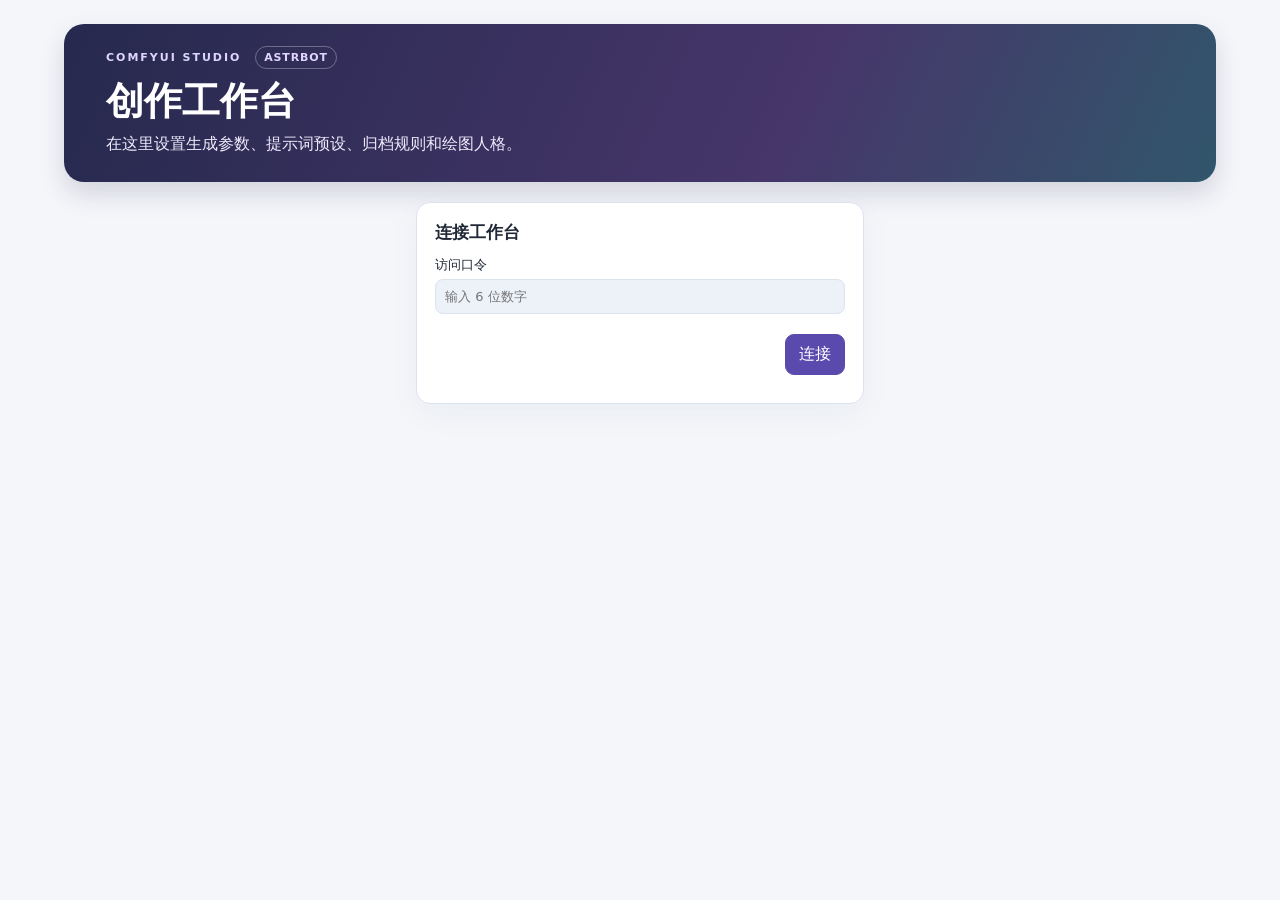
==== commit 0548ea9b: "feat: add LoRA stacking and sweeps to quick task creation" ====
--- a/views/anima/index.html
+++ b/views/anima/index.html
@@ -559,6 +559,19 @@
                   <input type="number" id="queue-count" value="1" min="1" step="1" required>
                 </label>
               </div>
+              <details id="queue-lora" class="queue-lora" hidden>
+                <summary>LoRA <span id="queue-lora-summary"></span></summary>
+                <div class="queue-lora-picker">
+                  <label class="field">用法
+                    <select id="queue-lora-mode"><option value="stack">叠加</option><option value="sweep">逐个遍历</option></select>
+                  </label>
+                  <label class="field">选择 LoRA<select id="queue-lora-choice"></select></label>
+                  <button type="button" id="queue-lora-add" disabled>添加</button>
+                </div>
+                <small id="queue-lora-hint" class="section-note" hidden>未指定 LoRA 时遍历目录内的全部人物 LoRA。同一批次共用一个种子。</small>
+                <div id="queue-lora-rows"></div>
+                <small id="queue-lora-status" role="status"></small>
+              </details>
               <div id="queue-controlnets" hidden>
                 <h3>ControlNet</h3>
                 <div id="queue-controlnet-branches"></div>
@@ -588,7 +601,7 @@
                   </div>
                 </fieldset>
               </template>
-              <small class="section-note">多批次会分别入队，每项使用随机种子，可单独取消。提示词按原文提交。超时从 ComfyUI 接收任务后计时，包含 ComfyUI 内的排队和执行。</small>
+              <small class="section-note">多批次会分别入队，任务可单独取消。提示词按原文提交。超时从 ComfyUI 接收任务后计时，包含 ComfyUI 内的排队和执行。</small>
               <footer><button type="submit" class="primary" id="queue-add">加入队列</button></footer>
             </form>
             <div class="field queue-reference" id="queue-reference" hidden>参考图
--- a/views/anima/style.css
+++ b/views/anima/style.css
@@ -346,6 +346,19 @@
 .queue-controlnet-branch legend, .control-preview-card h3 { color: var(--accent); font-weight: 650; }
 .queue-controlnet-branch [data-control-source] { overflow-wrap: anywhere; }
 .control-source-actions { margin-top: 10px; }
+.queue-lora { margin-top: 12px; padding: 10px; border: 1px solid var(--line); border-radius: 10px; }
+#queue-lora-summary { margin-left: 6px; color: var(--muted); font-size: 12px; }
+.queue-lora-picker { display: grid; grid-template-columns: auto minmax(0, 1fr) auto; align-items: end; gap: 8px; margin-top: 10px; }
+.queue-lora-picker select { min-width: 0; }
+.queue-lora-row { display: grid; grid-template-columns: minmax(0, 1fr) minmax(5rem, 1fr) 5rem auto; gap: 8px; align-items: center; margin-top: 8px; }
+.queue-lora-row span { overflow-wrap: anywhere; }
+.queue-lora-row input { min-width: 0; width: 100%; }
+.queue-lora-row input[type="range"] { padding: 0; accent-color: var(--accent); }
+@media (max-width: 520px) {
+  .queue-lora-picker { grid-template-columns: minmax(0, 1fr) auto; }
+  .queue-lora-picker label:first-child, .queue-lora-row span { grid-column: 1 / -1; }
+  .queue-lora-row { grid-template-columns: minmax(0, 1fr) 5rem auto; }
+}
 .resource-entry-thumbnail { display: block; width: 100%; height: 76px; object-fit: contain; margin-bottom: 5px; }
 .image-resource-dialog {
   width: min(94vw, 48rem); max-height: 90dvh; overflow: auto; padding: 12px;
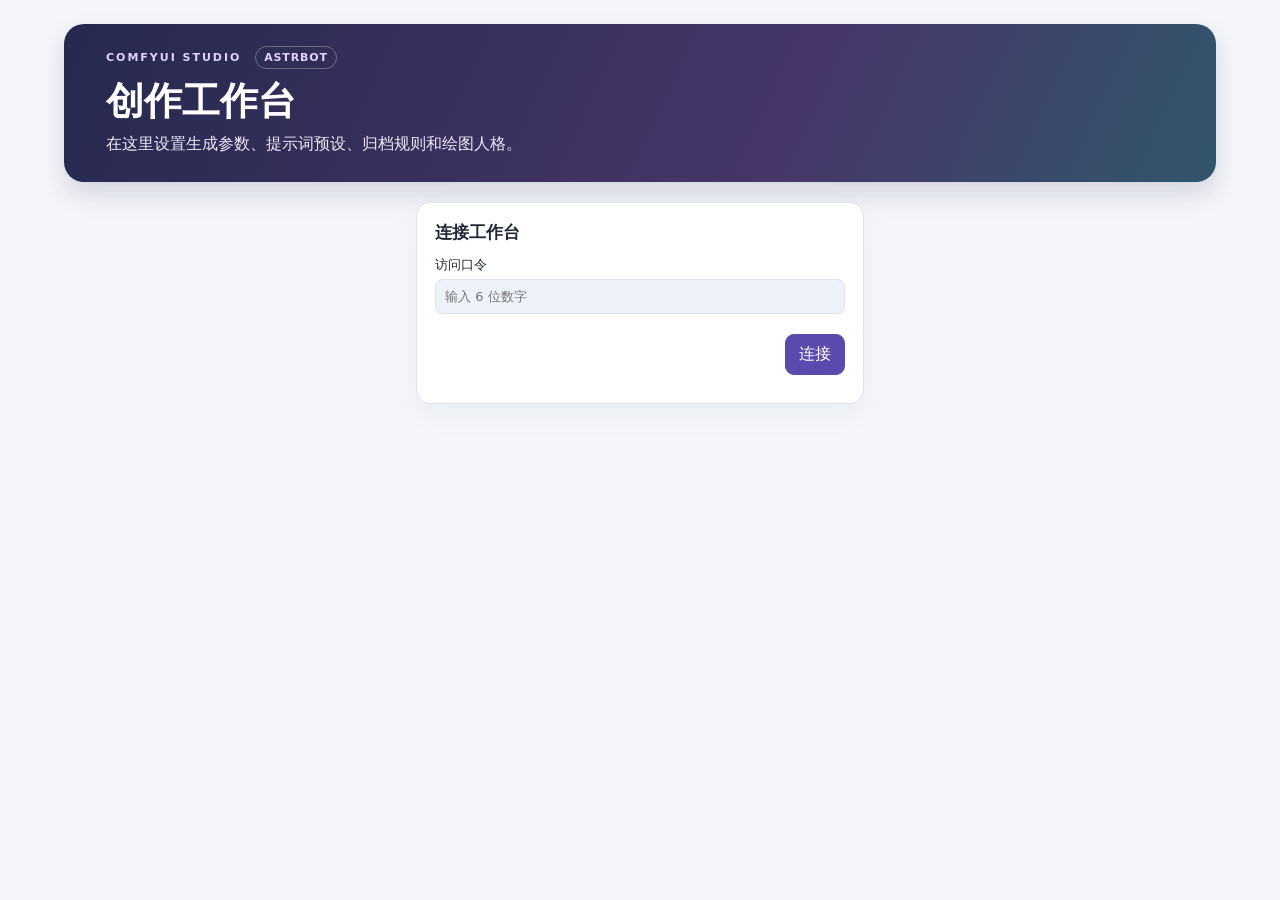
==== commit e54f3955: "feat: add original image downloads and gallery ZIP exports" ====
--- a/views/anima/index.html
+++ b/views/anima/index.html
@@ -180,7 +180,17 @@
           <section>
             <div class="order-heading">
               <div>
-                <label class="field">模型目录<select id="lora-family"></select></label>
+                <div class="row-actions order-filters">
+                  <label class="field">模型目录<select id="lora-family"></select></label>
+                  <label class="field">显示分类
+                    <select id="lora-order-category">
+                      <option value="">全部</option>
+                      <option value="C">人物（C）</option>
+                      <option value="S">风格（S）</option>
+                      <option value="O">其他（O）</option>
+                    </select>
+                  </label>
+                </div>
                 <p>点击 LoRA 名称可编辑分类和附带提示词。拖动或点击箭头可调整组内编号。</p>
               </div>
               <span id="lora-order-count" class="pill"></span>
@@ -247,6 +257,11 @@
               <button type="button" id="preset-new">＋ 新建预设</button>
             </div>
             <ol id="preset-list" class="order-list" aria-label="提示词预设编号"></ol>
+            <nav id="preset-pages" class="image-pages" aria-label="提示词预设分页" hidden>
+              <button type="button" id="preset-page-prev">上一页</button>
+              <select id="preset-page" aria-label="提示词预设页码"></select>
+              <button type="button" id="preset-page-next">下一页</button>
+            </nav>
             <div class="preset-preview">
               <button type="button" id="preset-preview-open" aria-label="查看预设预览大图" hidden>
                 <img id="preset-preview-image" alt="提示词预设的效果图">
@@ -386,6 +401,24 @@
             <small class="section-note">按模型文件的 SHA-256 合并，同一哈希以导入词为准。缺少对应模型的记录也会保留。</small>
             <input type="file" id="lora-tags-file" accept=".json,application/json" hidden>
           </section>
+          <section>
+            <h2>图集</h2>
+            <label class="field">要导出的图集
+              <select id="export-gallery-selection">
+                <optgroup label="生成图">
+                  <option value="images/favourite">收藏图集</option>
+                  <option value="images/pass">Pass 图集</option>
+                  <option value="images/unevaluate">待评价图片</option>
+                </optgroup>
+                <optgroup label="控制图">
+                  <option value="controls/favourite">收藏控制图</option>
+                  <option value="controls/pass">Pass 控制图</option>
+                  <option value="controls/unevaluated">待评价控制图</option>
+                </optgroup>
+              </select>
+            </label>
+            <footer><button type="button" id="export-gallery">导出原图 ZIP</button></footer>
+          </section>
         </div>
         <div id="image-review" hidden>
           <div class="panel-heading">
@@ -481,6 +514,7 @@
           <div class="panel-heading">
             <h2 id="image-original-title">原图</h2>
             <div class="row-actions">
+              <button type="button" id="image-original-download" class="image-download" aria-label="下载原图" title="下载原图" hidden>↓</button>
               <button type="button" id="image-original-favourite" class="primary" hidden>收藏</button>
               <button type="button" id="image-original-pass" hidden>跳过</button>
               <button type="button" id="image-original-move" hidden></button>
@@ -541,7 +575,7 @@
                 </label>
                 <label class="field">预设所属用户<select id="remote-command-account" name="account"></select></label>
               </div>
-              <small class="section-note">选择模板后可先编辑再发送。支持 gen、lora、sweep 和 --help，描述按原文提交。用 --wf 指定支持 ControlNet 的工作流后可设置本次控制图。</small>
+              <small class="section-note">支持 gen、lora、sweep 和 --help。用 --wf v40 或 --wf t2i 时，可在下方设置生成或遍历任务的 ControlNet。</small>
               <footer><button type="submit" class="primary" id="remote-command-send">提交命令</button></footer>
             </form>
             <form id="queue-form" hidden>
--- a/views/anima/style.css
+++ b/views/anima/style.css
@@ -229,6 +229,10 @@
 #persona-path, #preset-path { overflow-wrap: anywhere; }
 .order-heading { display: flex; flex-wrap: wrap; justify-content: space-between; align-items: flex-start; gap: 8px 16px; }
 .order-heading p { margin: 4px 0; }
+.order-filters { margin-bottom: 8px; }
+#preset-pages { flex-wrap: nowrap; margin-bottom: 16px; }
+#preset-pages button { flex: none; white-space: nowrap; }
+#preset-page { width: auto; min-width: 0; }
 .order-list { display: grid; gap: 8px; margin: 12px 0 16px; padding: 0; list-style: none; }
 .order-row {
   position: relative; display: grid; grid-template-columns: auto auto minmax(0, 1fr) auto;
@@ -371,6 +375,8 @@
   display: block; max-width: 100%; max-height: 65dvh; margin: 0 auto 8px; object-fit: contain;
 }
 .control-preview-card h3 { margin: 0 0 4px; }
+.control-preview-heading { display: flex; justify-content: space-between; align-items: center; gap: 8px; }
+button.image-download { min-width: 36px; padding: 4px 8px; font-size: 16px; line-height: 1.4; }
 .control-preview-card p:empty { display: none; }
 .control-preview-card [aria-pressed=true] { opacity: 1; color: var(--accent); background: var(--tint); }
 .has-control-pair { display: grid; grid-template-columns: minmax(0, 1fr) minmax(0, 1fr); gap: 12px; }
